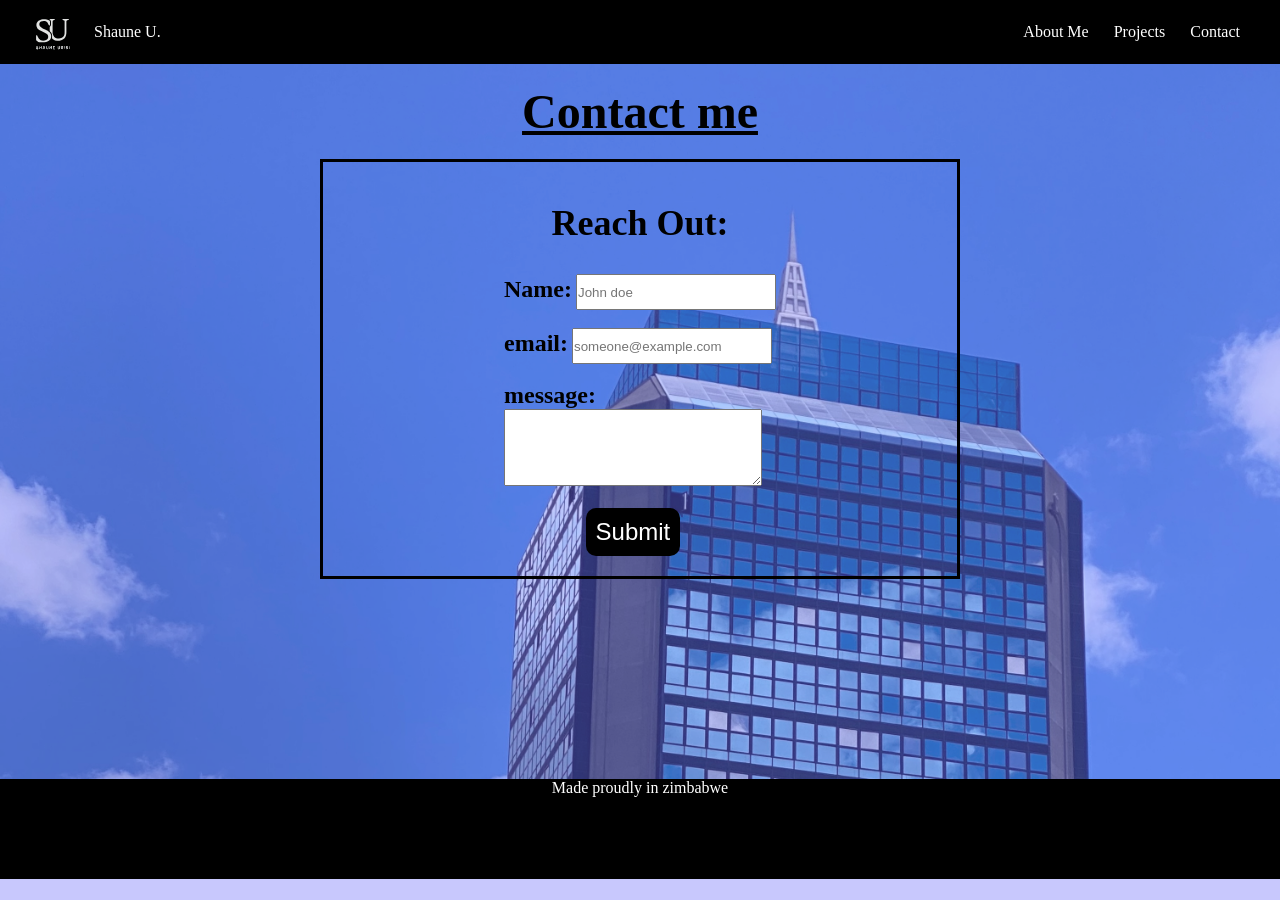
==== contact.html @ 280d5afc "design improvments" ====
<!DOCTYPE html>
<html lang="en">
<head>
    <link rel="stylesheet" href="contact-styles.css">
    <meta charset="UTF-8">
    <meta name="viewport" content="width=device-width, initial-scale=1.0">
    <title>Contact</title>
</head>
<body>
    <body>
    <nav>
        <div class="logoAndName">
            <img src="images /A-removebg-preview.svg" alt="logo">
            <ul>
                <li>Shaune U.</li>
            </ul>
        </div>
        <div class="navMenu">
            <ul>
                <a href="index.html"><li>About Me</li></a>
                <a href="projects.html"><li>Projects</li></a>
                <a href="contact.html"><li>Contact</li></a>

                
            </ul>
        </div>
    </nav>
    <main>
        <div class="overlay"></div>
        <h1>Contact me </h1>
        <div class="card">
            <h2>Reach Out:</h2>
            <form action="https://formspree.io/f/xaqlzjol"
            method="POST">
                <label for="Name">Name:</label>
                <input type="text" id="name" name="Name" placeholder="John doe">
                <br>
                <br>
                <label for="email" >email:</label>
                <input type="text" id="email" name="email" placeholder="someone@example.com">
                <br>
                <br>

                <label for="message">message:</label>
                <br>
                <textarea name="message" id="message"
                rows="5"
                cols="30"
                ></textarea>
                <br>
                <br>
                <button type="submit">Submit</button>
            </form>
        </div>
    </main>
</body>
<footer>
        <p>Made proudly in zimbabwe </p>
    </footer>
    
</body>
</html>
---- contact-styles.css ----
* {
    margin: 0;
    padding: 0;
    box-sizing: border-box;
}

/* nav bar image and name styling */
nav {
    width: 100%;
    background-color: black;
    display: flex;
    color: white;
    justify-content: space-between;
    align-items: center;
    position: relative;
    z-index: 1;
}

nav .logoAndName {
    display: flex;
    justify-content: space-between;
    align-items: center;
    gap: 10px;
    padding-left: 20px;
}

nav .logoAndName img {
    width: 64px;
}

nav .logoAndName li {
    list-style-type: none;
}




/* list items styling */
nav .navMenu {
    padding-right: 40px;
}

nav .navMenu ul {
    display: flex;
    justify-content: space-between;
    align-items: center;
    gap: 25px;

}

nav .navMenu ul li {
    list-style-type: none;


}

.navMenu a {
    color: white;
    text-decoration: none;
}

.navMenu a:hover {
    color: cyan;
    opacity: 0.7;
    text-decoration: underline;

}


body {
    width: 100%;
   
    

}

/*main section */
main h1 {
    text-decoration: underline;
    padding: 20px;
}


main {
    display: flex;
    flex-direction: column;
    justify-content: center;
    align-items: center;
    width: 100%;
    padding-bottom: 200px;
    background-image: url('images /city.jpeg');
    background-repeat: no-repeat;
    background-size: cover;
    font-weight: 700;
    color:black;
       
    
}

.overlay{
    position: absolute;
    inset: 0;
    background-color: rgb(118, 118, 250);
    opacity: 0.4;
    z-index: 0;
}

h1 {
    font-size: 48px;
    position: relative;
    z-index: 2;
    
}

.card{
    display: flex;
    flex-direction:column;
    gap: 10px;
    width: 50%;
    align-items: center;
    position: relative;
    z-index: 2;
    

    
    
    
}


.card h2 {
    font-size: 36px;
    padding: 20px;
}



.card {
    border: solid black 3px;
    padding: 20px;
}



label{
    font-size: 24px;
    

}

input{
    height: 36px;
    width: 200px;
}

label #message {
    padding-top: 20px;
    padding-bottom: 20px;
}

form button{
    margin-left: 30%;
    font-size: 24px;
    background-color: black;
    border: none;
    border-radius: 10px;
    padding: 10px;
    color: white;
    box-shadow: 5%;
    
}

footer {
    background-color: black;
    height: 100px;
    width: 100%;
    display: flex;

    align-self: last baseline;
    padding-left: 0;
    justify-content: center;
    position: relative;
    z-index: 1;
}

footer p {
    color: white;

}
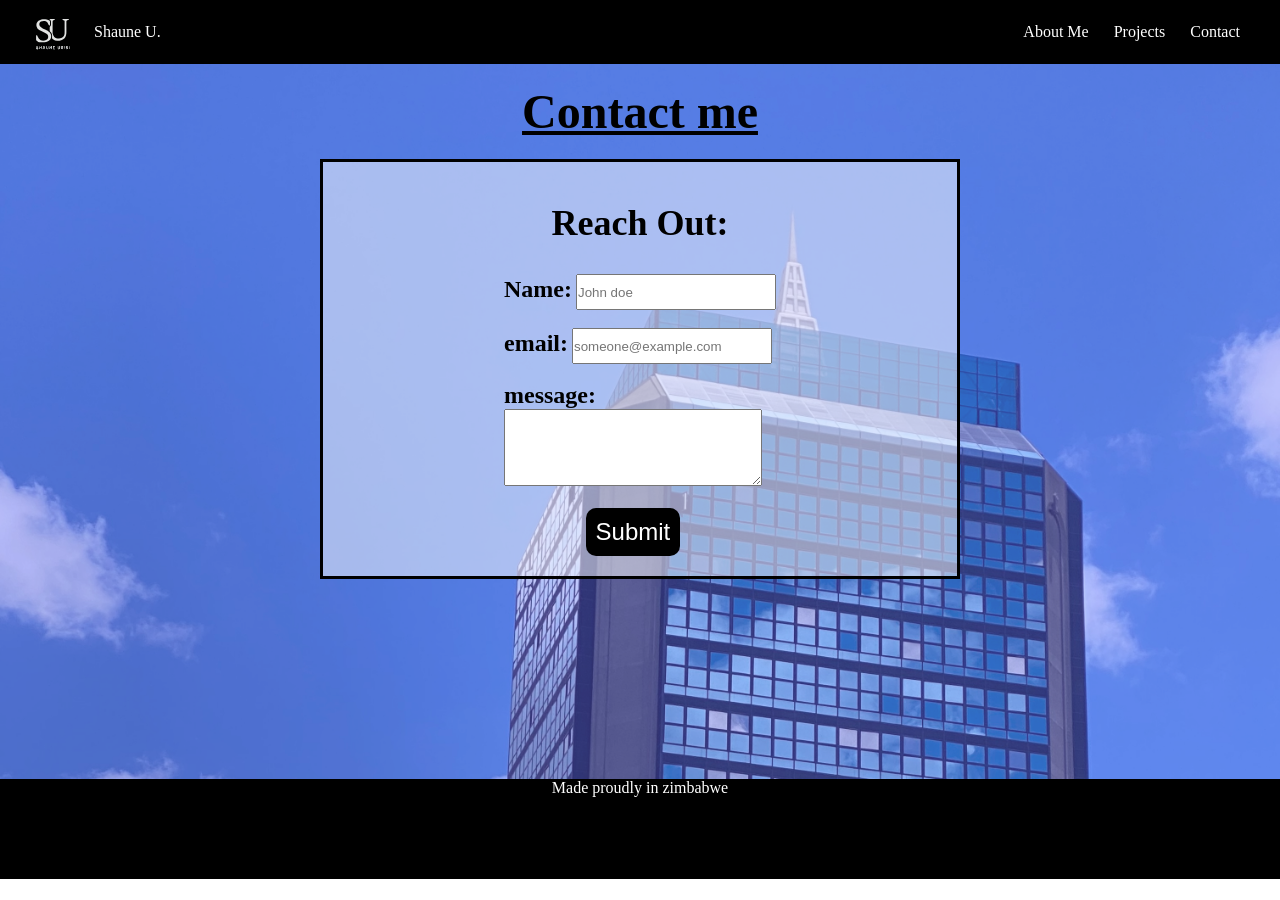
==== commit 510d8e4b: "cookie shell" ====
--- a/contact.html
+++ b/contact.html
@@ -29,6 +29,7 @@
         <div class="overlay"></div>
         <h1>Contact me </h1>
         <div class="card">
+            <div class="card-overlay"></div>
             <h2>Reach Out:</h2>
             <form action="https://formspree.io/f/xaqlzjol"
             method="POST">
--- a/contact-styles.css
+++ b/contact-styles.css
@@ -89,13 +89,16 @@
     width: 100%;
     padding-bottom: 200px;
     background-image: url('images /city.jpeg');
-    background-repeat: no-repeat;
-    background-size: cover;
-    font-weight: 700;
-    color:black;
+        background-repeat: no-repeat;
+        background-size: cover;
+        font-weight: 700;
+        color: black;
+        position: relative;
        
     
 }
+
+
 
 .overlay{
     position: absolute;
@@ -110,6 +113,14 @@
     position: relative;
     z-index: 2;
     
+}
+
+.card-overlay{
+    background-color:white;
+    inset: 0;
+    position: absolute;
+    z-index: -1;
+    opacity: 0.5;
 }
 
 .card{
@@ -186,4 +197,28 @@
 footer p {
     color: white;
 
+}
+
+/*media queries */
+@media only screen and (max-width:500px) {
+
+    /*nav bar */
+
+    .logoAndName li {
+        display: none;
+    }
+
+    nav .navMenu {
+        padding-right: 10px;
+    }
+
+    nav .navMenu ul {
+        gap: 15px;
+    }
+
+    .card {
+        width: 90%;
+    }
+
+    
 }
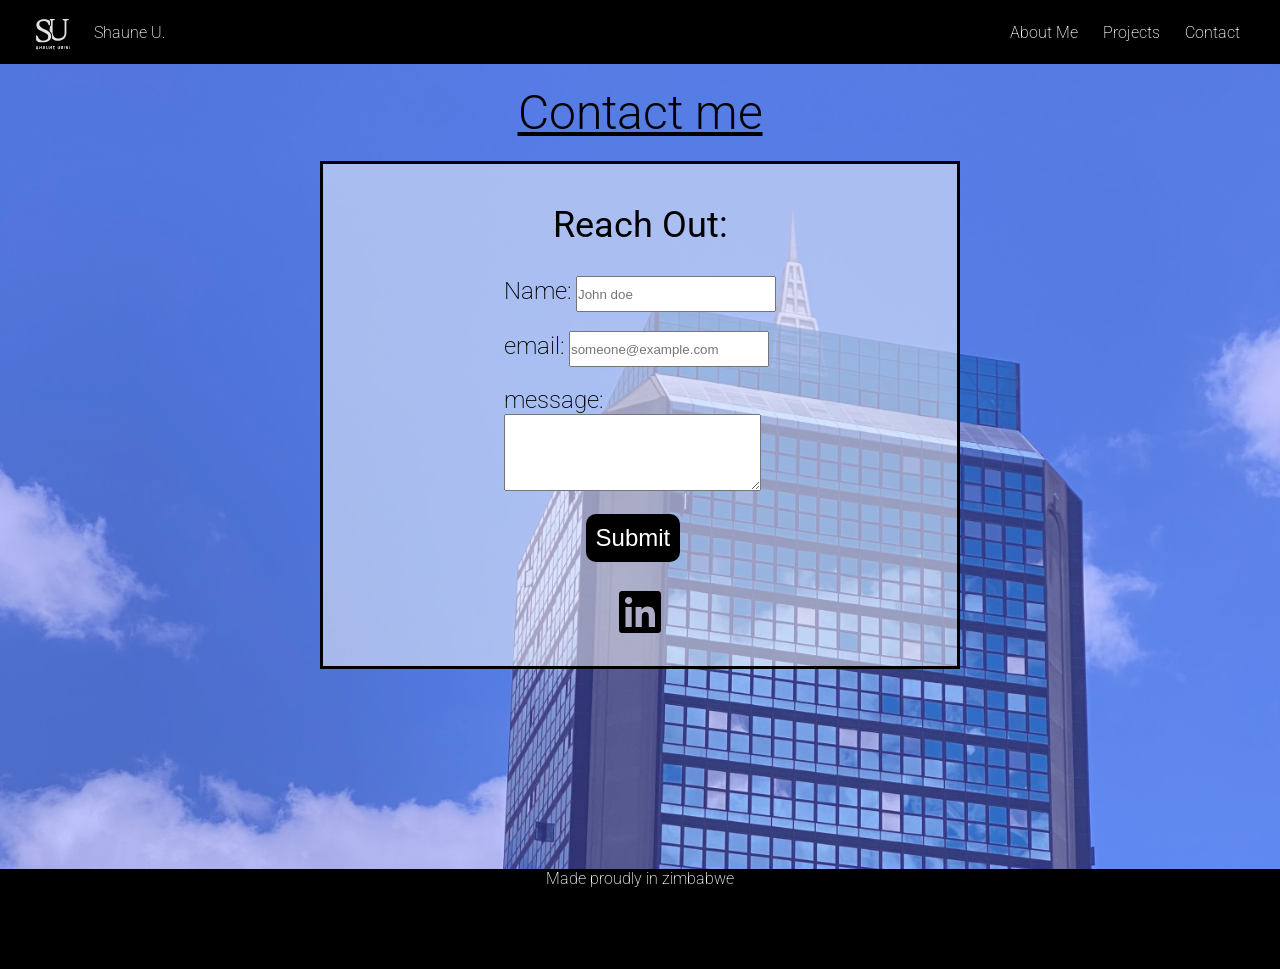
==== commit 6145ff2b: "final commit" ====
--- a/contact.html
+++ b/contact.html
@@ -1,6 +1,14 @@
 <!DOCTYPE html>
 <html lang="en">
 <head>
+    <!--fonts-->
+    <link rel="preconnect" href="https://fonts.googleapis.com">
+<link rel="preconnect" href="https://fonts.gstatic.com" crossorigin>
+<link href="https://fonts.googleapis.com/css2?family=Roboto:ital,wght@0,100..900;1,100..900&display=swap" rel="stylesheet"><link rel="preconnect" href="https://fonts.googleapis.com">
+<link rel="preconnect" href="https://fonts.gstatic.com" crossorigin>
+<link href="https://fonts.googleapis.com/css2?family=Roboto:ital,wght@0,100..900;1,100..900&display=swap" rel="stylesheet">
+
+<!--style sheets-->
     <link rel="stylesheet" href="contact-styles.css">
     <meta charset="UTF-8">
     <meta name="viewport" content="width=device-width, initial-scale=1.0">
@@ -51,7 +59,11 @@
                 <br>
                 <br>
                 <button type="submit">Submit</button>
+           
+            <br>
+            <a href="https://www.linkedin.com/in/shaune-mufaro-uriri-1688161a6/"><img src="icons/linkedin-brands-solid-full (1).svg" alt=""></a>
             </form>
+            
         </div>
     </main>
 </body>
--- a/contact-styles.css
+++ b/contact-styles.css
@@ -2,6 +2,13 @@
     margin: 0;
     padding: 0;
     box-sizing: border-box;
+    
+}
+
+
+html{
+  font-family:'Roboto', sans-serif ;
+  font-weight: 200;
 }
 
 /* nav bar image and name styling */
@@ -78,6 +85,7 @@
 main h1 {
     text-decoration: underline;
     padding: 20px;
+    font-weight: 300;
 }
 
 
@@ -91,7 +99,7 @@
     background-image: url('images /city.jpeg');
         background-repeat: no-repeat;
         background-size: cover;
-        font-weight: 700;
+        
         color: black;
         position: relative;
        
@@ -142,6 +150,7 @@
 .card h2 {
     font-size: 36px;
     padding: 20px;
+    font-weight: 400;
 }
 
 
@@ -181,6 +190,13 @@
     
 }
 
+
+form a img{
+width: 60px;
+margin-left: 106px;
+padding-top: 20px;
+}
+
 footer {
     background-color: black;
     height: 100px;
